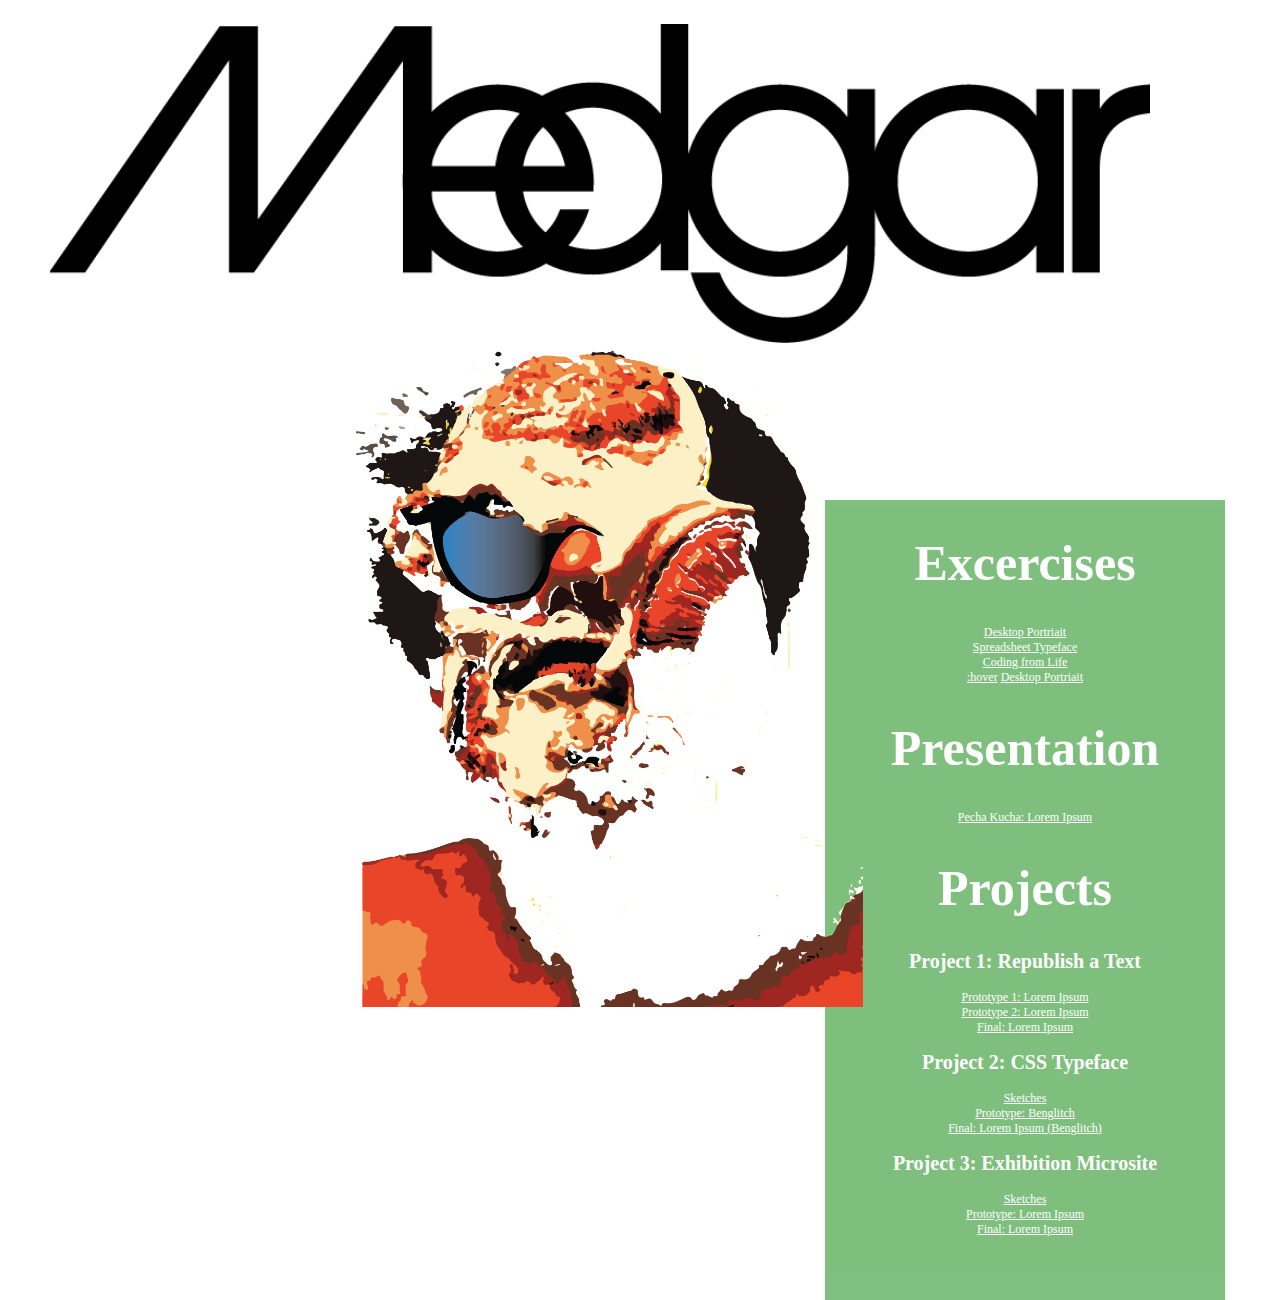
==== index.html @ 5451c408 "d" ====
<head>
    <title>Medgar Graphics</title>
    <meta charset="utf-8" />
    <link rel="stylesheet" href="assets/type.css" type="text/css" />
    <link href='https://fonts.googleapis.com/css?family=Open+Sans' rel='stylesheet' type='text/css'/>
    <link href="https://fonts.googleapis.com/css?family=Monoton" rel="stylesheet">
    <link href="https://fonts.googleapis.com/css?family=Cutive" rel="stylesheet">
    <link href="https://fonts.googleapis.com/css?family=Cutive" rel="stylesheet">
    <link href="lubalin_graph_xlight_italic-webfont.woff2" rel="stylesheet">
    <link href= "lubalin_graph_xlight_italic-webfont.woff" rel="stylesheet">

</head>

<body>

<div id="textb">
    <h1>Excercises</h1>
<a href="desktop.jpg" target="">Desktop Portriait</a><br>
 <a href="" target="blank">Spreadsheet Typeface</a><br>
<a href="file:///C:/Users/HHGREGG/Desktop/interactive2/codingfromlife-template/index.html" target="blank">Coding from Life</a><br>
<a href="exercise-hover/exercise-hover/Kathy.html" target="blank">:hover</a>
<a href="desktop.jpg" target="">Desktop Portriait</a><br>
<p>
<h1>Presentation</h1>
    <a href="" target="blank">Pecha Kucha: Lorem Ipsum</a>
<h1>Projects</h1>
      <h2>Project 1: Republish a Text</h2>
      <a href="https://soundcloud.com/user-41334893" target="">Prototype 1: Lorem Ipsum</a><br>
      <a href="https://twitter.com/DesighJournal" target="blank">Prototype 2: Lorem Ipsum</a><br>
      <a href target="https://soundcloud.com/user-41334893">Final: Lorem Ipsum</a>
      <h2>Project 2: CSS Typeface</h2>
      <a href="sketches1.jpg" target="blank">Sketches</a><br>
      <a href="https://medgar1.github.io/interactive2/project2/Homepage.html" target="blank">Prototype: Benglitch</a><br>
      <a href="https://medgar1.github.io/interactive2/project2/Homepage.html" target="project2/Homepage.html">Final: Lorem Ipsum (Benglitch)</a>
      <h2>Project 3: Exhibition Microsite</h2>
      <a href="" target="blank">Sketches</a><br>
      <a href="" target="blank">Prototype: Lorem Ipsum</a><br>
      <a href="" target="blank">Final: Lorem Ipsum</a>
<p>


</div>
<p id="wordmark"></div>


<div id="introductionbody"></div>

<p>

</body>

<p>
<span id="mouse"></span>
</p>



<!-- Scripts -->

    <script src="https://ajax.googleapis.com/ajax/libs/jquery/3.1.0/jquery.min.js"></script>
    <script src="assets/js/animate.js"></script>
       <script src="assets/js/script1.js"></script>
          <script src="http://codepen.io/juliangarnier/pen/4032af61ca0478304ab7b31b70a44804"></script>
    <script src="//code.jquery.com/jquery-3.0.0.min.js"></script>
    <script src="http://code.jquery.com/jquery-1.10.1.min.js"></script>
    <script src="https://ajax.googleapis.com/ajax/libs/jquery/1.11.1/jquery.min.js"></script>
    <script src="https://ajax.googleapis.com/ajax/libs/jquery/2.1.1/jquery.min.js"></script>
---- assets/type.css ----
body {

  
}

#introductionbody{
    background-image: url(pie.png);
        position: absolute;

    width: 507px;
    height: 657px;
    background-size: cover;
    background-position: center;
    top: 350px;
    left: calc(50% - 285px);
    display: block;
    z-index: 0;

    animation: rotating 45s linear infinite;
}

h1 {
position:static;
right:400px;
left:400px;
font-size: 50px;
font:helvetica;
}

a {
    color:white;
}

#wordmark{
    background-image: url(wordmark.png);
    background-size: cover;
    background-position: center;
    position: absolute;
    width: 1100px;
    height: 319px;
    left:50;
    z-index: 0;
    -webkit-transition: all 300ms ease-in-out;

}


.mouse:hover {
    color: black;
    cursor: url("pie.png"), auto;
    height:100px;
    width:100px;
    position:absolute;

}

#textb {
    color:white;
    font:helvetica;
    font-size: 12px;
    width:400px;
    height:800px;
    position:absolute;
    display: table-cell;
    vertical-align:middle;
    text-align:center;
    right:55;
    background-color: green;
    opacity: .5;
    top: 500;

}

h2{
    font:garamond;
    font-size: 20px;
}
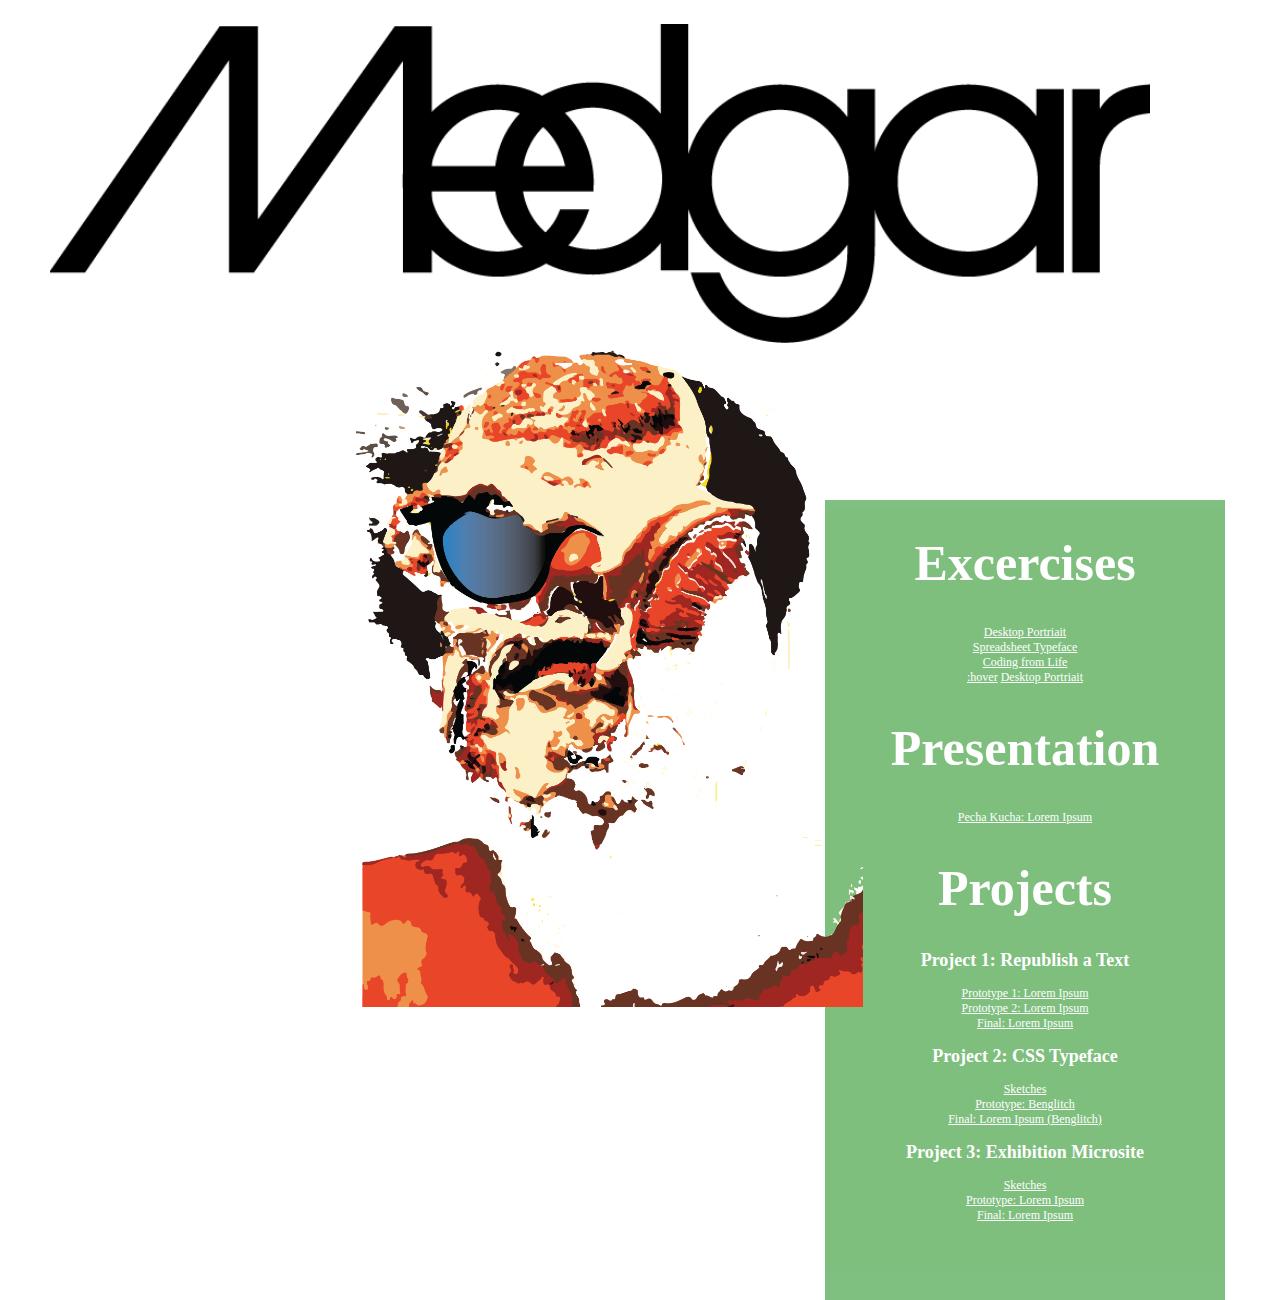
==== commit 73995dc6: "why" ====
--- a/index.html
+++ b/index.html
@@ -35,7 +35,9 @@
       <h2>Project 3: Exhibition Microsite</h2>
       <a href="" target="blank">Sketches</a><br>
       <a href="" target="blank">Prototype: Lorem Ipsum</a><br>
-      <a href="" target="blank">Final: Lorem Ipsum</a>
+      <a href="cool/index.html" target="blank">Final: Lorem Ipsum</a>
+<p>
+
 <p>
 
 
--- a/assets/type.css
+++ b/assets/type.css
@@ -1,5 +1,5 @@
 body {
-
+font:helvetica;
   
 }
 
@@ -29,6 +29,7 @@
 
 a {
     color:white;
+    font:helvetica;
 }
 
 #wordmark{
@@ -71,7 +72,3 @@
 
 }
 
-h2{
-    font:garamond;
-    font-size: 20px;
-}
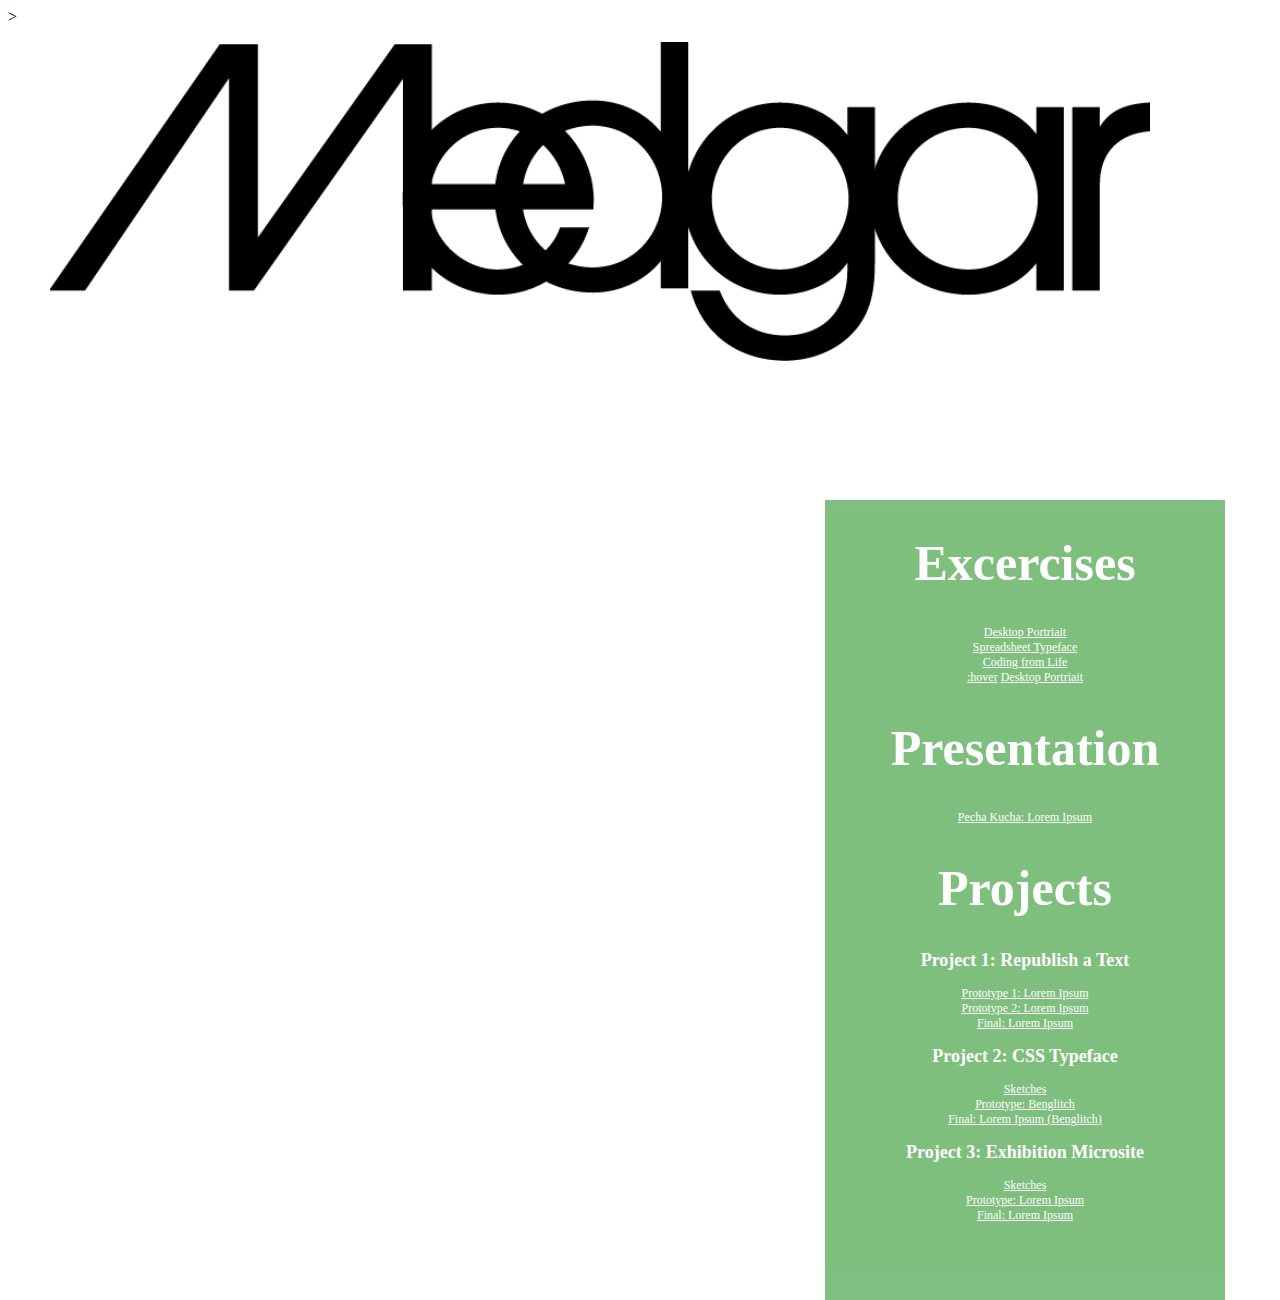
==== commit fd1a5914: "h" ====
--- a/index.html
+++ b/index.html
@@ -41,8 +41,8 @@
 <p>
 
 
-</div>
-<p id="wordmark"></div>
+</div>>
+<p id="wordmark"></div
 
 
 <div id="introductionbody"></div>
